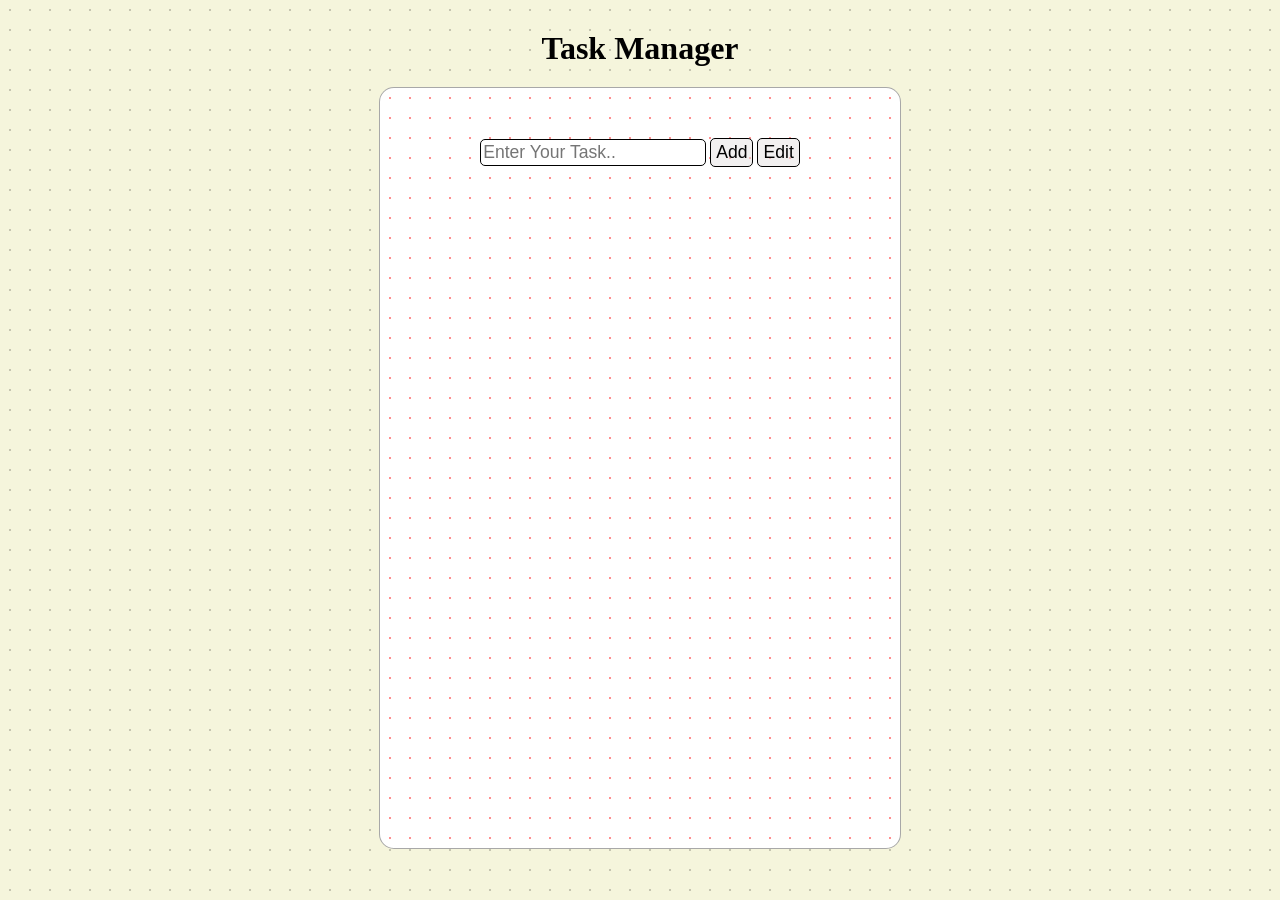
==== index.html @ f92dc93a "changing folder struct" ====
<!DOCTYPE html>
<html lang="en">
<head>
    <meta charset="UTF-8">
    <meta name="viewport" content="width=device-width, initial-scale=1.0">
    <title>Task-Manager</title>
    <link rel="stylesheet" href="CSS/style.css">
</head>
<body>
    <h1 id="task-ma">Task Manager</h1>
    <div id="container">
    <div id="createTask">
        <input type="text" placeholder="Enter Your Task.." id="taskenter">
        <button class="buttons" id="addTask">Add</button>
        <button class="buttons" id="editbut">Edit</button>
    </div>
    <div id="taskList"></div>
    </div>
    <script src="JS/index.js"></script>
</body>
</html>
---- CSS/style.css ----
body{
    margin:0px;
    display:flex;
    flex-direction:column;
    justify-content:center;
    align-items:center;
    background-color:rgba(245, 245, 220, 0.986);
    background-image: radial-gradient(rgba(5, 0, 0, 0.2) 1px, transparent 1px);
    background-size: 20px 20px;
}
#container{
    display:flex;
    flex-direction:column;
    
    justify-content:center;
    border:1px solid rgba(0, 0, 0, 0.342);
    margin:auto;
    background-color:white;
    background-image: radial-gradient(rgba(255, 0, 0, 0.438) 1px, transparent 1px);
    background-size: 20px 20px;
    padding:30px 100px;
    margin-top:20px;
    border-radius:15px;
    height:700px;
}
#createTask{
    flex-shrink: 0;
    margin-bottom:15px;
    margin-top:20px;
} 

#taskList{
    overflow-y:auto;
    flex:1;
}

.task-row{
    display:flex;
    justify-content:space-evenly;
    margin-top:20px;
    border-bottom:1px solid black;
    padding-bottom:5px;
    
}
.delete{
    background-color:white;
    border:1px solid black;
    

}
#taskenter{
    font-size:1.1rem;
    border-radius:5px;
    border:1px black solid;
    padding:2px;

}

.buttons{
    font-size:1.1rem;
    border-radius:5px;
    border:1px black solid;
    padding:3px 5px;
    background-color:rgba(231, 227, 227, 0.521);
}

.title{
    font-size:1.3rem
}
#task-ma{
    
    
    margin:0px;
    margin-top:30px;
    font-family:Cambria, Cochin, Georgia, Times, 'Times New Roman', serif;
    


}
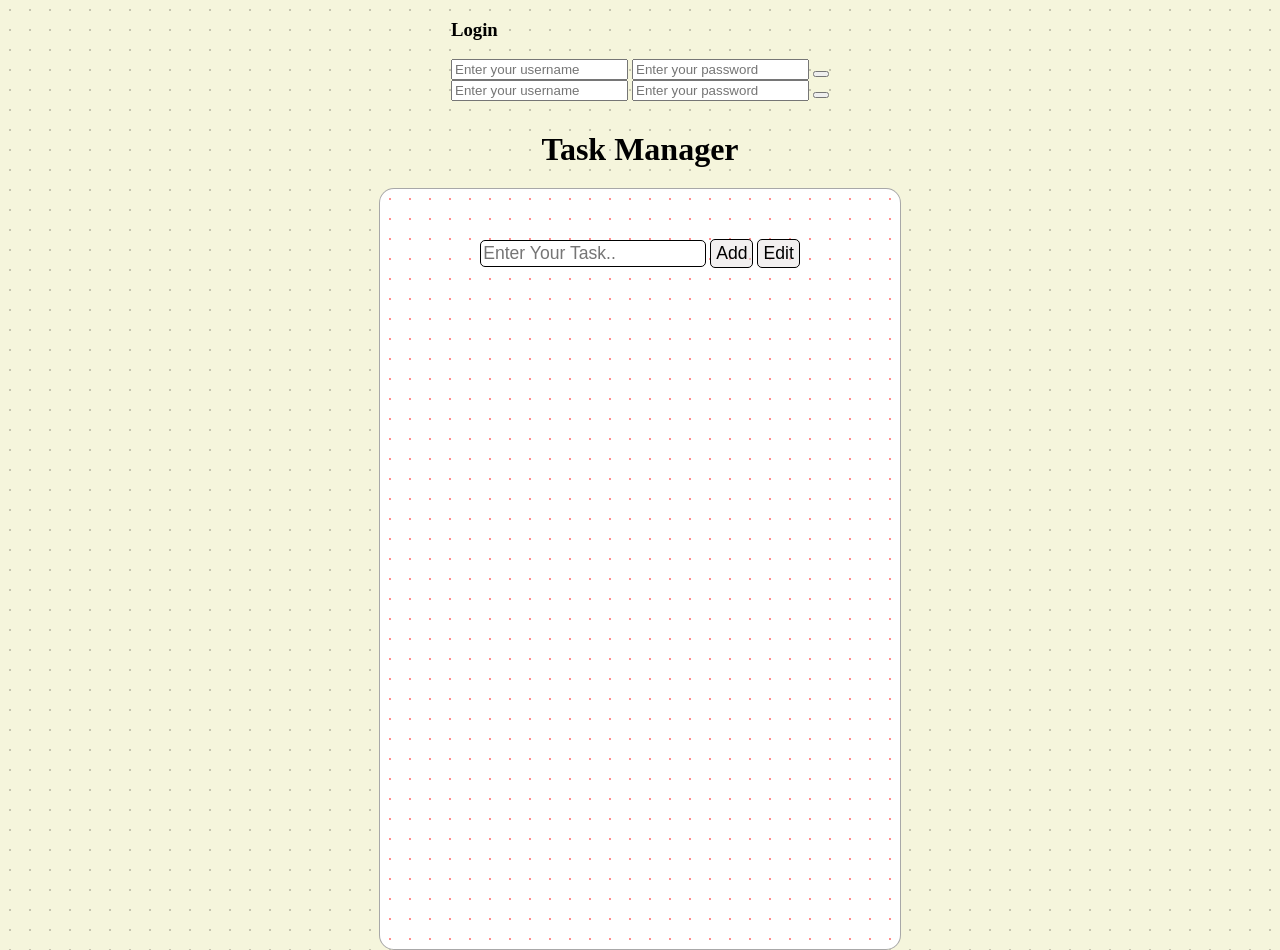
==== commit a7737830: "added login and signup html" ====
--- a/index.html
+++ b/index.html
@@ -7,6 +7,21 @@
     <link rel="stylesheet" href="CSS/style.css">
 </head>
 <body>
+    <div id="authSection">
+        <div id="loginForm">
+            <h3>Login</h3>
+            <input type="text" id="loginUsername" placeholder="Enter your username">
+            <input type="password" id="loginpassword" placeholder="Enter your password">
+            <button id="loginBtn"></button>
+
+        </div>
+        <div id="SignupForm">
+            <input type="text" id="signupUsername" placeholder="Enter your username">
+            <input type="password" id="signupPassword" placeholder="Enter your password">
+            <button id="signupBtn"></button>
+
+        </div>
+    </div>
     <h1 id="task-ma">Task Manager</h1>
     <div id="container">
     <div id="createTask">
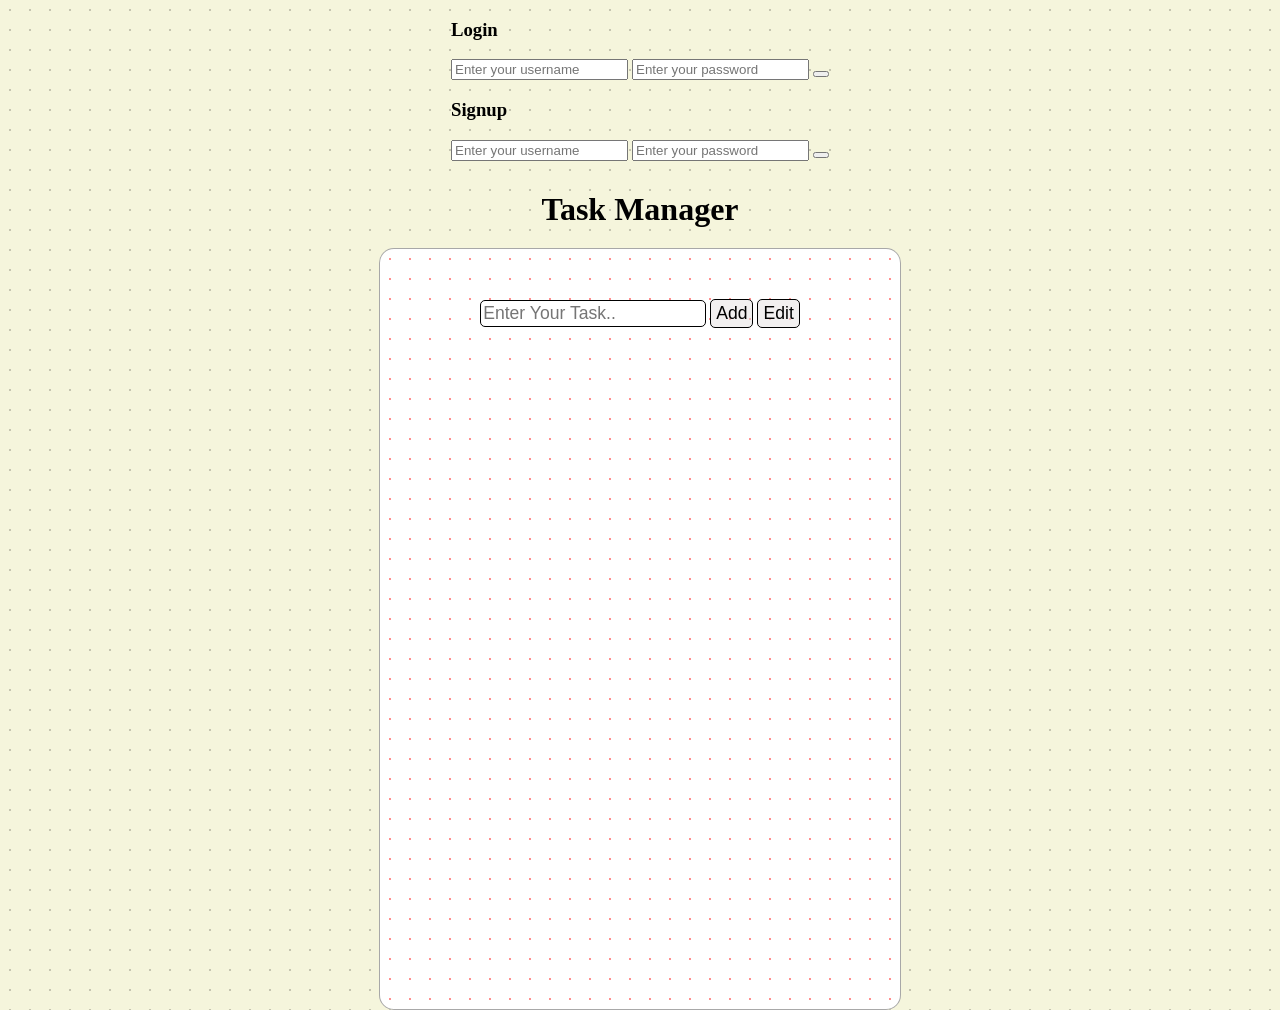
==== commit 215c4bbf: "html changes" ====
--- a/index.html
+++ b/index.html
@@ -11,11 +11,12 @@
         <div id="loginForm">
             <h3>Login</h3>
             <input type="text" id="loginUsername" placeholder="Enter your username">
-            <input type="password" id="loginpassword" placeholder="Enter your password">
+            <input type="password" id="loginPassword" placeholder="Enter your password">
             <button id="loginBtn"></button>
 
         </div>
         <div id="SignupForm">
+            <h3>Signup</h3>
             <input type="text" id="signupUsername" placeholder="Enter your username">
             <input type="password" id="signupPassword" placeholder="Enter your password">
             <button id="signupBtn"></button>
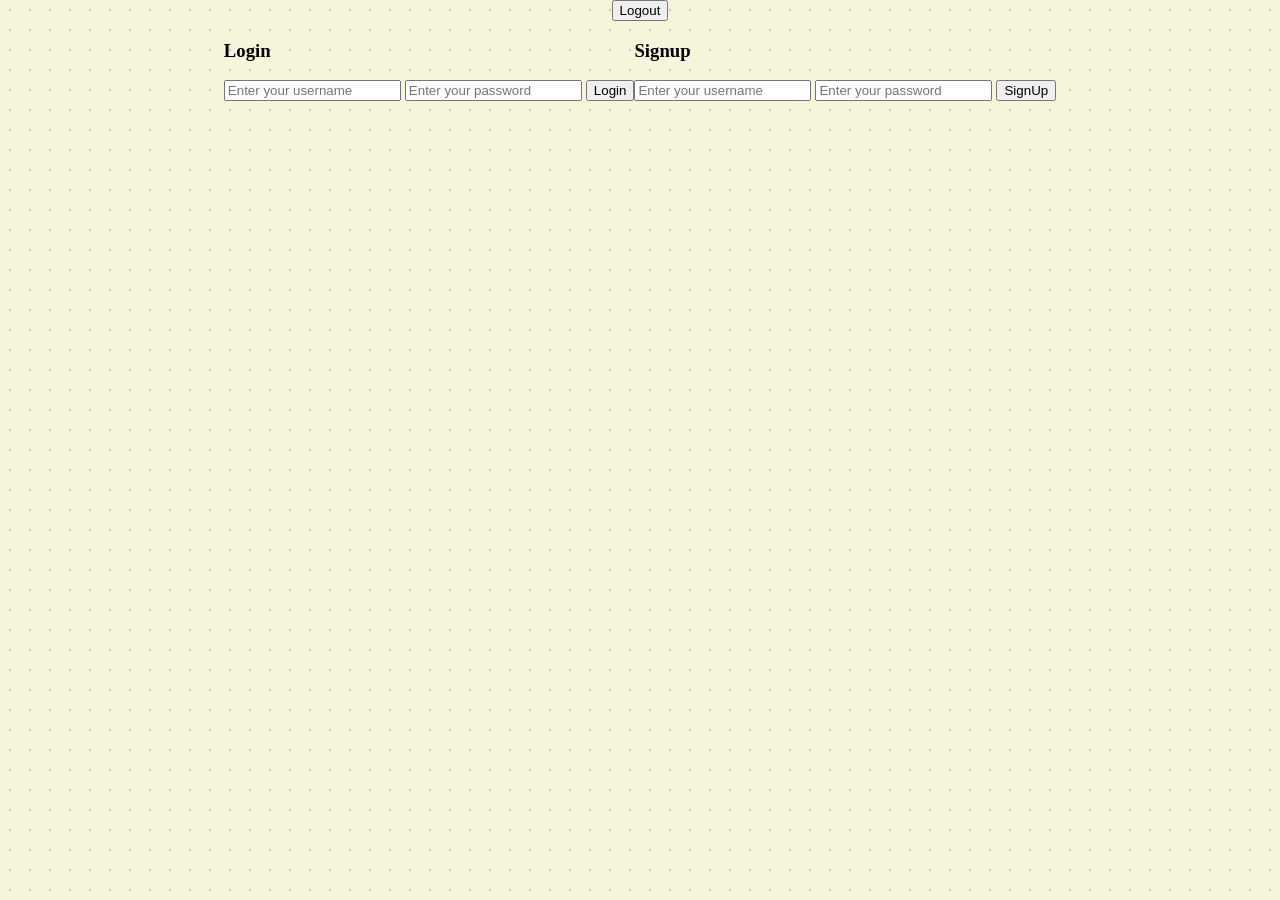
==== commit 3ee5d858: "added Logout Button and hide/show system on login" ====
--- a/index.html
+++ b/index.html
@@ -7,30 +7,33 @@
     <link rel="stylesheet" href="CSS/style.css">
 </head>
 <body>
+    <button id="LogOutBtn">Logout</button>
     <div id="authSection">
         <div id="loginForm">
             <h3>Login</h3>
             <input type="text" id="loginUsername" placeholder="Enter your username">
             <input type="password" id="loginPassword" placeholder="Enter your password">
-            <button id="loginBtn"></button>
+            <button id="loginBtn">Login</button>
 
         </div>
         <div id="SignupForm">
             <h3>Signup</h3>
             <input type="text" id="signupUsername" placeholder="Enter your username">
             <input type="password" id="signupPassword" placeholder="Enter your password">
-            <button id="signupBtn"></button>
+            <button id="signupBtn">SignUp</button>
 
         </div>
     </div>
-    <h1 id="task-ma">Task Manager</h1>
-    <div id="container">
-    <div id="createTask">
-        <input type="text" placeholder="Enter Your Task.." id="taskenter">
-        <button class="buttons" id="addTask">Add</button>
-        <button class="buttons" id="editbut">Edit</button>
-    </div>
-    <div id="taskList"></div>
+    <div id="taskManagerSection" style="display:none;">
+        <h1 id="task-ma">Task Manager</h1>
+        <div id="container">
+        <div id="createTask">
+            <input type="text" placeholder="Enter Your Task.." id="taskenter">
+            <button class="buttons" id="addTask">Add</button>
+            <button class="buttons" id="editbut">Edit</button>
+        </div>
+        <div id="taskList"></div>
+        </div>
     </div>
     <script src="JS/index.js"></script>
 </body>
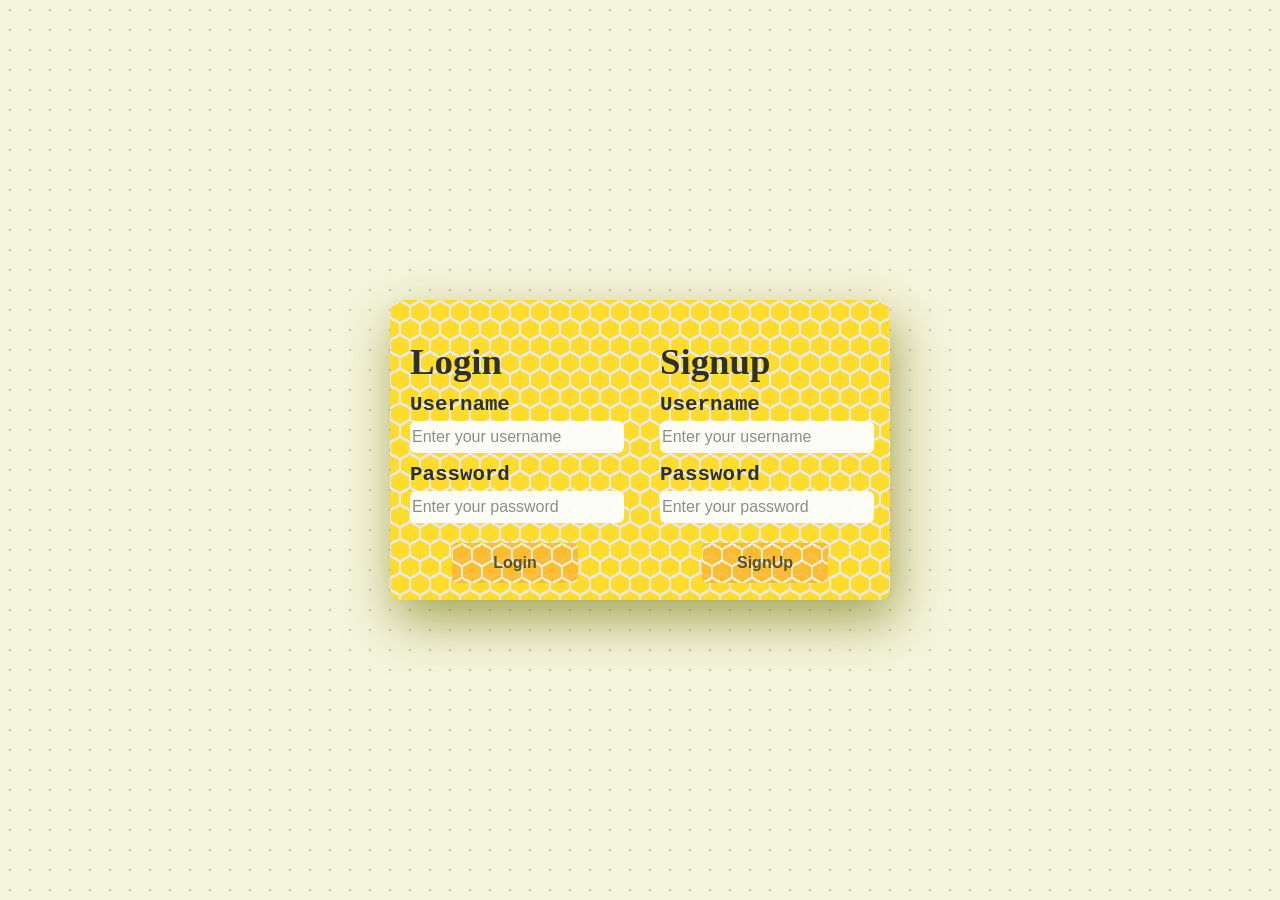
==== commit 3e098eb6: "added css" ====
--- a/index.html
+++ b/index.html
@@ -7,18 +7,23 @@
     <link rel="stylesheet" href="CSS/style.css">
 </head>
 <body>
-    <button id="LogOutBtn">Logout</button>
+    <button id="LogOutBtn" style="display:none;">Logout</button>
     <div id="authSection">
+        
         <div id="loginForm">
-            <h3>Login</h3>
+            <h3 class="headerbut">Login</h3>
+            <label>Username</label>
             <input type="text" id="loginUsername" placeholder="Enter your username">
+            <label>Password</label>
             <input type="password" id="loginPassword" placeholder="Enter your password">
             <button id="loginBtn">Login</button>
 
         </div>
         <div id="SignupForm">
-            <h3>Signup</h3>
+            <h3 class="headerbut">Signup</h3>
+            <label>Username</label>
             <input type="text" id="signupUsername" placeholder="Enter your username">
+            <label>Password</label>
             <input type="password" id="signupPassword" placeholder="Enter your password">
             <button id="signupBtn">SignUp</button>
 
--- a/CSS/style.css
+++ b/CSS/style.css
@@ -7,6 +7,8 @@
     background-color:rgba(245, 245, 220, 0.986);
     background-image: radial-gradient(rgba(5, 0, 0, 0.2) 1px, transparent 1px);
     background-size: 20px 20px;
+
+    min-height:100vh;
 }
 #container{
     display:flex;
@@ -78,3 +80,100 @@
 
 }
 
+
+.headerbut{
+    margin:0px;
+    font-size:2.3em;
+    display:flex;
+    align-items:center;
+    margin-top:20px;
+}
+#authSection{
+    width:500px;
+    height:300px;
+    background: gold;
+    overflow:hidden;
+    display:flex;
+    justify-content:space-around;
+    border-radius:10px;
+    background-color: #E5E5F7;
+    opacity: 0.8;
+    background-image: conic-gradient(from 60deg at 56.25% calc(425% / 6), transparent 0deg, transparent 0.5deg, Gold 0.5deg, Gold 119.5deg, transparent 119.5deg, transparent 120deg), conic-gradient(from 60deg at 56.25% calc(425% / 6), transparent 0deg, transparent 0.5deg, Gold 0.5deg, Gold 119.5deg, transparent 119.5deg, transparent 120deg), conic-gradient(from 180deg at 43.75% calc(425% / 6), transparent 0deg, transparent 0.5deg, Gold 0.5deg, Gold 119.5deg, transparent 119.5deg, transparent 120deg), conic-gradient(from 180deg at 43.75% calc(425% / 6), transparent 0deg, transparent 0.5deg, gold 0.5deg, gold 119.5deg, transparent 119.5deg, transparent 120deg), conic-gradient(from -60deg at 50% calc(175% / 12), transparent 0deg, transparent 0.5deg, gold 0.5deg, gold 119.5deg, transparent 119.5deg, transparent 120deg), conic-gradient(from -60deg at 50% calc(175% / 12), transparent 0deg, transparent 0.5deg, gold 0.5deg, gold 119.5deg, transparent 119.5deg, transparent 120deg);
+    background-position: 0 0, 10px 17px, 0 0, 10px 17px, 10px 0, 0 17px;
+    background-size: 20px 34px;
+    box-shadow:5px 20px 50px rgba(114, 114, 1, 0.753);
+}
+
+#taskManagerSection{
+    display:flex;
+    flex-direction:column;
+}
+#task-ma{
+    display:flex;
+    align-items:center;
+    justify-content:center;
+}
+
+
+label{
+    display:flex;
+    margin-bottom:5px;
+    margin-top:10px;
+    font-size:1.3rem;
+    font-family:'Courier New', Courier, monospace;
+    font-weight:bold;
+}
+
+#authSection button{
+    width:60%;
+    height:40px;
+    margin:10px auto;
+    justify-content:center;
+    display:block;
+    font-size:1em;
+    font-weight:bold;
+    margin-top:20px;
+    outline:none;
+    border:none;
+    border-radius:5px;
+    transition: .2s ease-in;
+    cursor:pointer;
+    opacity: 0.8;
+    background-image: conic-gradient(from 60deg at 56.25% calc(425% / 6), transparent 0deg, transparent 0.5deg, Orange 0.5deg, Orange 119.5deg, transparent 119.5deg, transparent 120deg), conic-gradient(from 60deg at 56.25% calc(425% / 6), transparent 0deg, transparent 0.5deg, Orange 0.5deg, Orange 119.5deg, transparent 119.5deg, transparent 120deg), conic-gradient(from 180deg at 43.75% calc(425% / 6), transparent 0deg, transparent 0.5deg, Orange 0.5deg, Orange 119.5deg, transparent 119.5deg, transparent 120deg), conic-gradient(from 180deg at 43.75% calc(425% / 6), transparent 0deg, transparent 0.5deg, Orange 0.5deg, Orange 119.5deg, transparent 119.5deg, transparent 120deg), conic-gradient(from -60deg at 50% calc(175% / 12), transparent 0deg, transparent 0.5deg, Orange 0.5deg, Orange 119.5deg, transparent 119.5deg, transparent 120deg), conic-gradient(from -60deg at 50% calc(175% / 12), transparent 0deg, transparent 0.5deg, Orange 0.5deg, Orange 119.5deg, transparent 119.5deg, transparent 120deg);
+    background-position: 0 0, 10px 17px, 0 0, 10px 17px, 10px 0, 0 17px;
+    background-size: 20px 34px;
+
+}
+
+#authSection input{
+    outline:none;
+    border-radius:6px;
+    border:none;
+    
+    width:100%;
+    height:30px;
+    font-size:1rem;
+    transition: .2s ease-in;
+}
+
+#loginForm, #SignupForm {
+    flex: 1;
+    transition: flex 1s ease;
+    overflow: hidden;
+    padding:20px;
+}
+
+#loginForm:hover {
+    flex: 2;
+    background:white;
+    
+}
+
+#SignupForm:hover {
+    flex: 2;
+    background:white;
+    
+}
+#authSection:has(#SignupForm:hover) #loginForm {
+    flex: 0.7;
+}
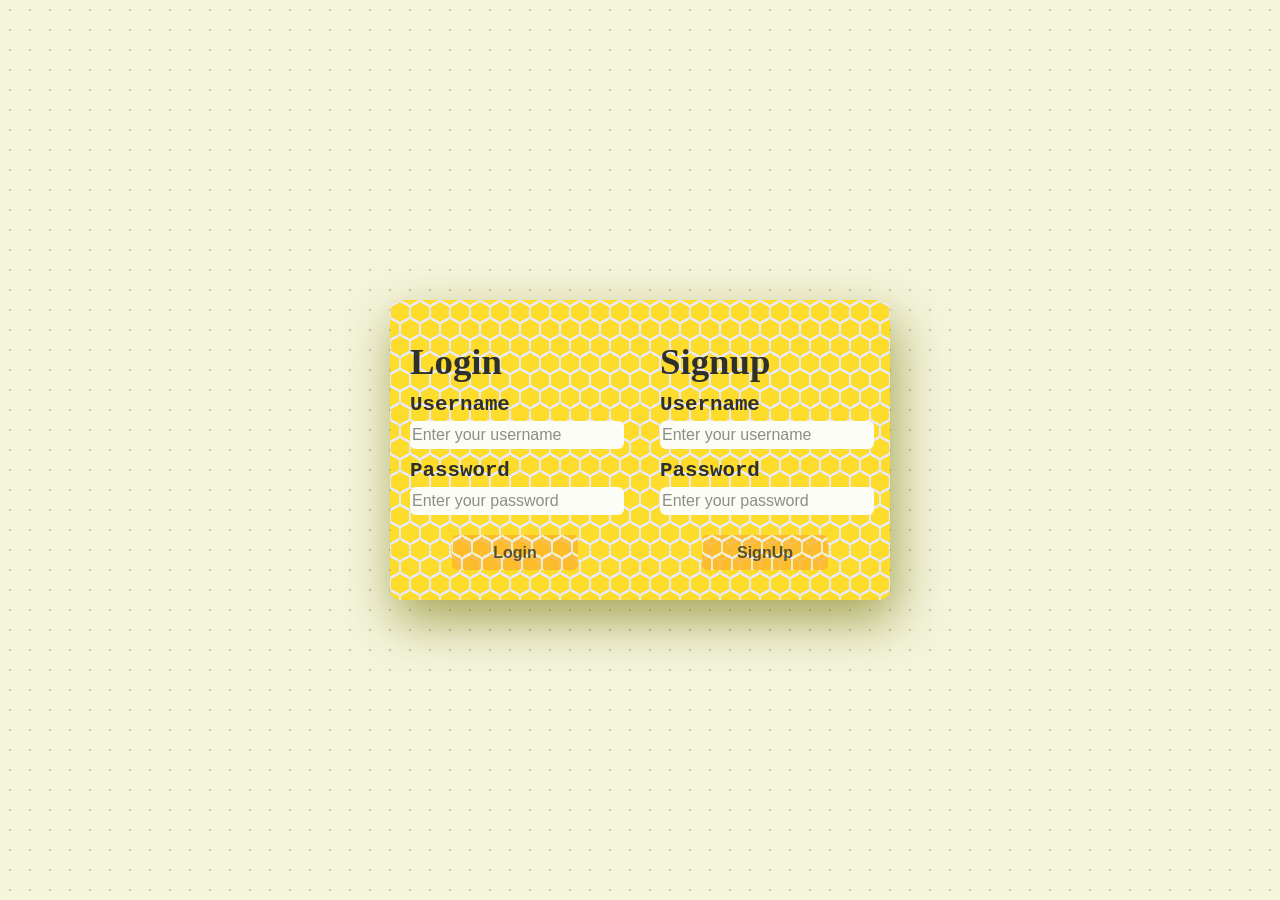
==== commit 87c4b592: "added error messages and success messages" ====
--- a/index.html
+++ b/index.html
@@ -19,7 +19,9 @@
             <button id="loginBtn">Login</button>
 
         </div>
+        <div id="Incorrect" style="display:none;"></div>
         <div id="SignupForm">
+            
             <h3 class="headerbut">Signup</h3>
             <label>Username</label>
             <input type="text" id="signupUsername" placeholder="Enter your username">
@@ -28,6 +30,7 @@
             <button id="signupBtn">SignUp</button>
 
         </div>
+            <div id="signupMessage" style="display:none;"></div>
     </div>
     <div id="taskManagerSection" style="display:none;">
         <h1 id="task-ma">Task Manager</h1>
--- a/CSS/style.css
+++ b/CSS/style.css
@@ -157,6 +157,8 @@
 }
 
 #loginForm, #SignupForm {
+    display:flex;
+    flex-direction:column;
     flex: 1;
     transition: flex 1s ease;
     overflow: hidden;
@@ -176,4 +178,21 @@
 }
 #authSection:has(#SignupForm:hover) #loginForm {
     flex: 0.7;
+}
+
+#Incorrect , #signupMessage {
+    display:flex;
+    align-items:center;
+    justify-content:center;
+    font-size:1.5rem;
+    background-color:white;
+    
+    
+    padding:5px 5px;
+    opacity:0;
+    transition: opacity 1s ease-in-out;
+}
+
+#signupMessage.show, #Incorrect.show {
+    opacity: 1;
 }
